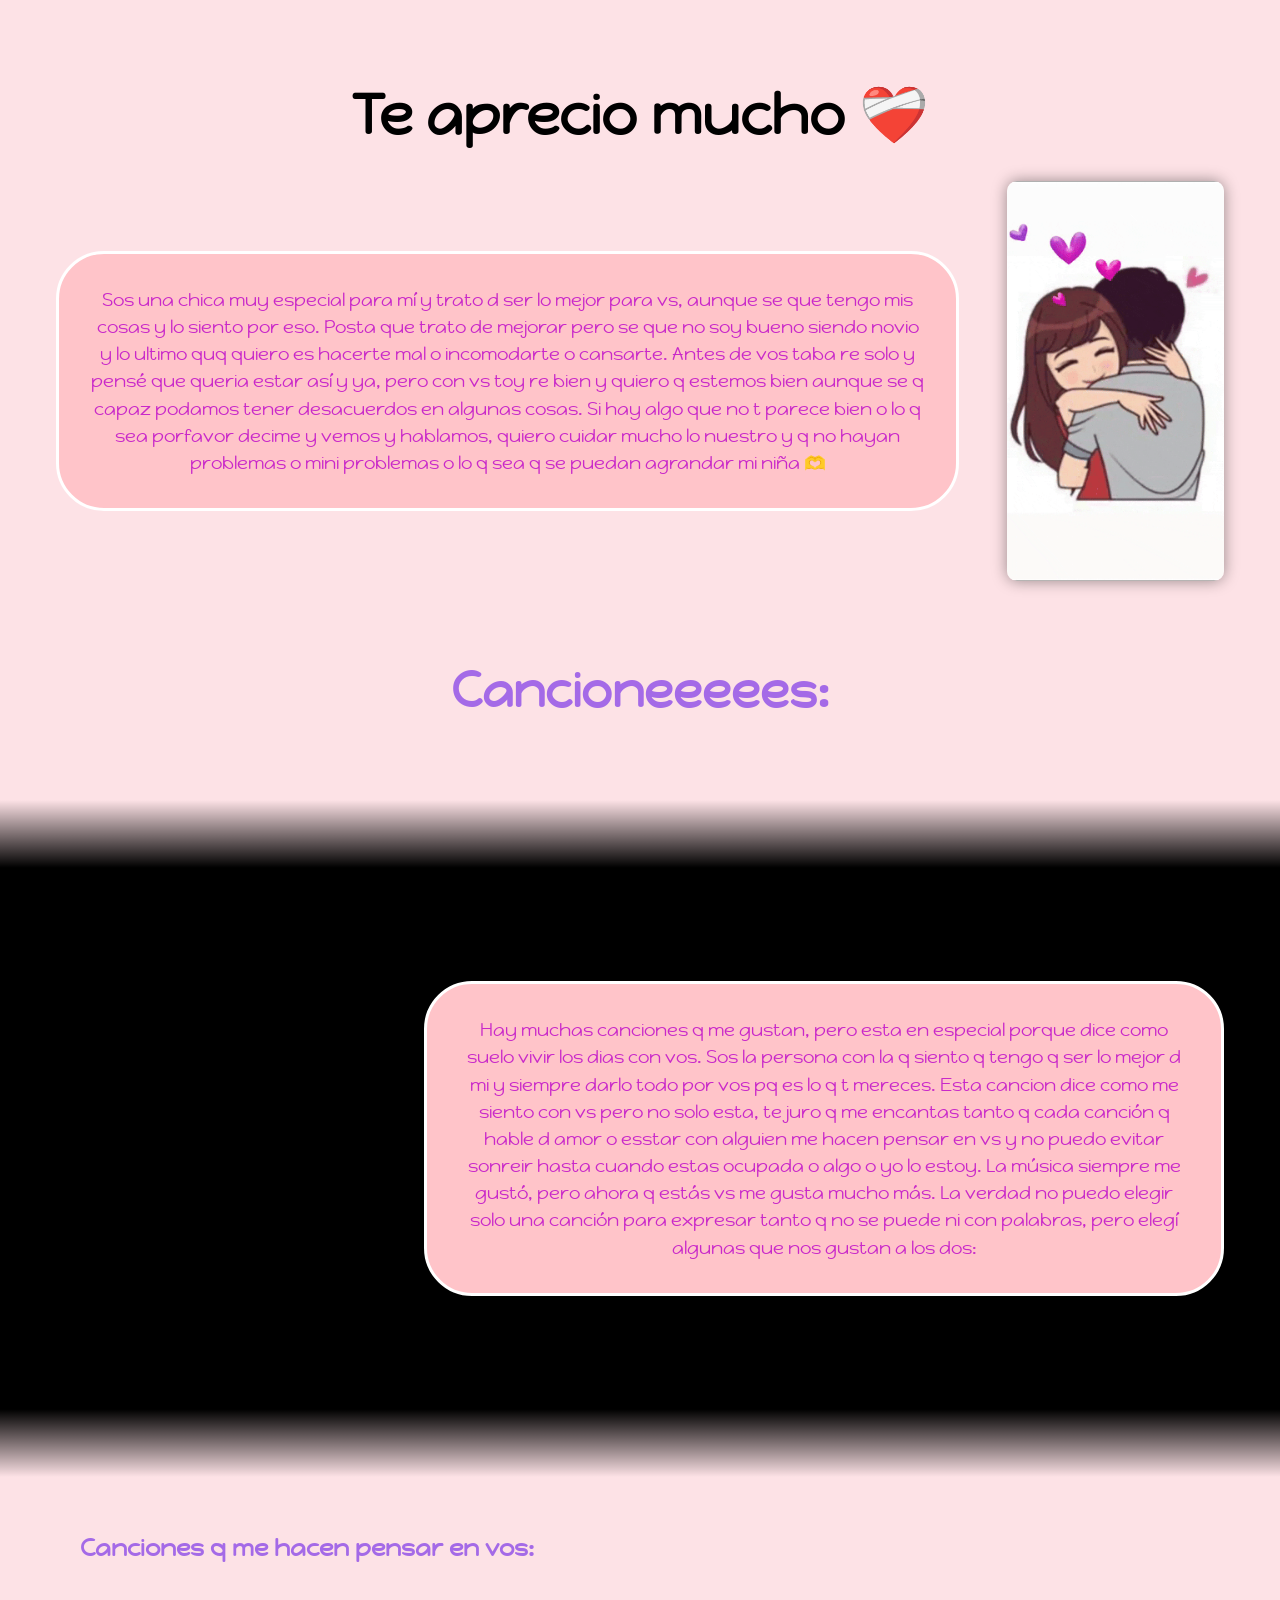
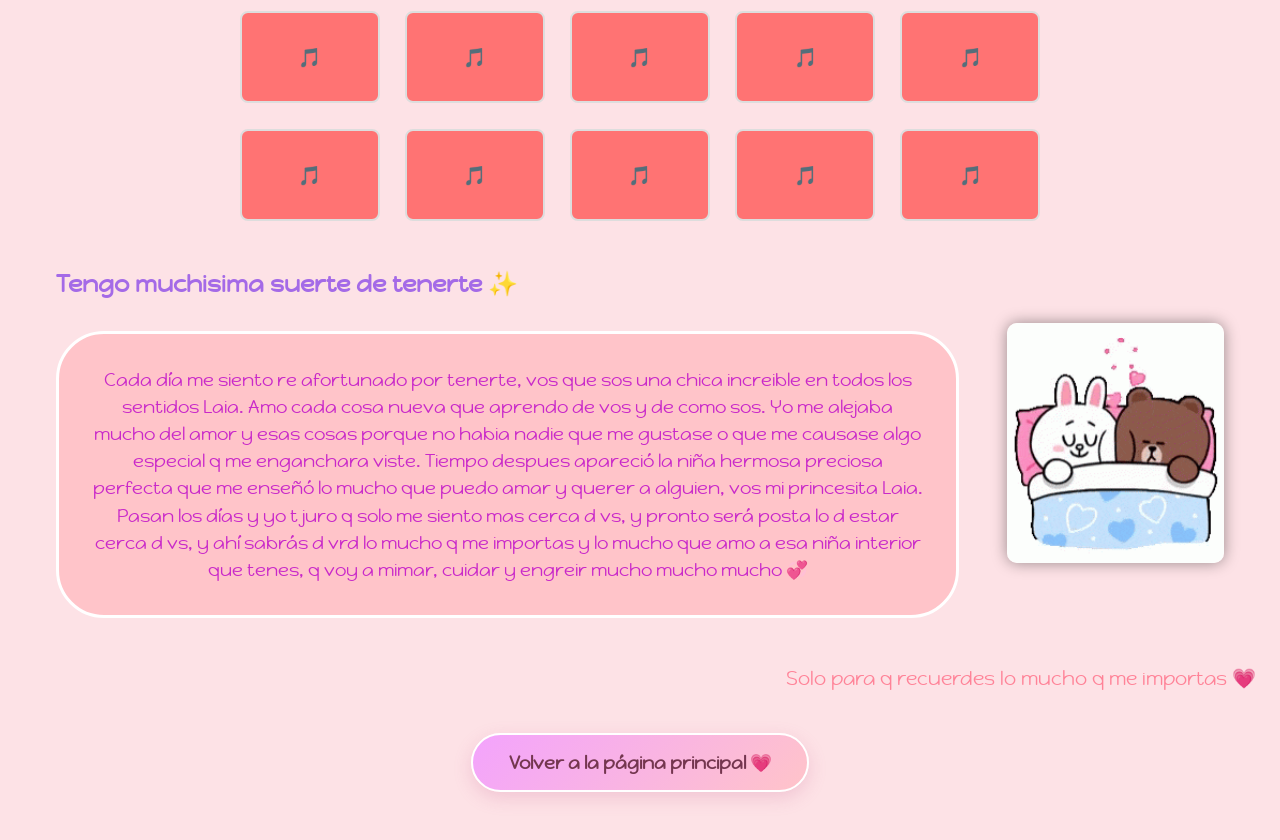
==== algo-importante.html @ eb5a2ac4 "Add files via upload" ====
<!DOCTYPE html>
<html lang="es">

<head>
    <meta charset="UTF-8">
    <meta name="viewport" content="width=device-width, initial-scale=1.0">
    <title>Algo importante para vos ❤️</title>
    <link rel="preconnect" href="https://fonts.googleapis.com">
    <link rel="preconnect" href="https://fonts.gstatic.com" crossorigin>
    <link href="https://fonts.googleapis.com/css2?family=Happy+Monkey&family=Story+Script&display=swap"
        rel="stylesheet">
    <link rel="icon" type="image/svg+xml"
        href="data:image/svg+xml,<svg xmlns=%22http://w3.org viewBox=%220 0 100 100%22><text y=%22.9em%22 font-size=%2290%22>❤️</text></svg>">
    <link rel="icon" type="image/svg+xml"
        href="data:image/svg+xml,%3Csvg xmlns='http://w3.org' viewBox='0 0 100 100'%3E%3Ctext y='.9em' font-size='90'%3E%E2%9D%A4%EF%B8%8F%3C/text%3E%3C/svg%3E">


    <link rel="apple-touch-icon"
        href="data:image/svg+xml,<svg xmlns=%22http://w3.org viewBox=%220 0 100 100%22><text y=%22.9em%22 font-size=%2290%22>❤️</text></svg>">

    <link rel="stylesheet" href="css/styles.css">
    <link rel="stylesheet" href="css/styles2.css">
    <link rel="stylesheet" href="css/responsive.css">
    <link rel="stylesheet" href="css/responsive2.css">
    <script src="js/script.js" defer></script>
</head>

<body class="inicio-completado pagina-extra">

    <div id="pantalla-intro-1" class="pantalla-intro fondo-animado-rosa pantalla-activa">
        <h1>Mi niña hermosa...</h1>
        <button class="btn-flecha" data-siguiente="pantalla-intro-2" aria-label="Continuar"><svg viewBox="0 0 24 24"
                aria-hidden="true">
                <path d="M5 12h13M13 6l6 6-6 6"></path>
            </svg></button>
        <span class="corazon-1">❤️</span>
        <span class="corazon-2">🫶</span>
        <span class="corazon-3">💘</span>
    </div>

    <div id="pantalla-intro-2" class="pantalla-intro fondo-animado-rosa pantalla-oculta">
        <h1>Hay algo q muero por preguntarte...</h1>
        <button class="btn-flecha" data-siguiente="pantalla-inicial" aria-label="Continuar"><svg viewBox="0 0 24 24"
                aria-hidden="true">
                <path d="M5 12h13M13 6l6 6-6 6"></path>
            </svg></button>
        <span class="corazon-1">❤️</span>
        <span class="corazon-2">🫶</span>
        <span class="corazon-3">💘</span>
    </div>

    <div id="pantalla-inicial" class="fondo-animado-rosa pantalla-pregunta-oculta">
        <h2 id="pregunta">¿Me darias el honor de ser mi novia? 🥺</h2>
        <picture id="lirio"></picture>
        <span class="corazon-1">❤️</span>
        <span class="corazon-2">🫶</span>
        <span class="corazon-3">💘</span>
        <div>
            <button class="btn-opcion" id="btn-escurridizo">No</button>
            <button class="btn-opcion">SIIIII</button>
        </div>
    </div>

    <main id="contenido-principal">
        <h1 id="tituloImportante">Te aprecio mucho ❤️‍🩹</h1>
        <div id="teQuiero-1">
            <div id="dedicatoria">
                <p>
                    Sos una chica muy especial para mí y trato d ser lo mejor para vs, aunque se que tengo mis cosas y
                    lo siento por eso. Posta que trato de mejorar pero se que no soy bueno siendo novio y lo ultimo quq
                    quiero es hacerte mal o incomodarte o cansarte. Antes de vos taba re solo y pensé que queria estar
                    así y ya, pero con vs toy re bien y quiero q estemos bien aunque se q capaz podamos tener
                    desacuerdos en algunas cosas. Si hay algo que no t parece bien o lo q sea porfavor decime y vemos y
                    hablamos, quiero cuidar mucho lo nuestro y q no hayan problemas o mini problemas o lo q sea q se
                    puedan agrandar mi niña 🫶
                </p>
            </div>
            <picture id="fotoDeElla" class="gifPrincipal"></picture>
        </div>
        <h2 id="tituloCanciones">Cancioneeeees:</h2>
        <div id="teQuiero-2">
            <div>
                <iframe id="cancion" data-testid="embed-iframe" style="border-radius:12px"
                    src="https://open.spotify.com/embed/track/172YRaBrecw8yp15qJhnzd?utm_source=generator&si=8e467dcd992c4ea7"
                    frameBorder="0" allowfullscreen=""
                    allow="autoplay; clipboard-write; encrypted-media; fullscreen; picture-in-picture"
                    loading="lazy"></iframe>
            </div>
            <p>
                Hay muchas canciones q me gustan, pero esta en especial porque dice como suelo vivir los dias con vos.
                Sos la persona con la q siento q tengo q ser lo mejor d mi y siempre darlo todo por vos pq es lo q t
                mereces. Esta cancion dice como me siento con vs pero no solo esta, te juro q me encantas tanto q cada
                canción q hable d amor o esstar con
                alguien me hacen pensar en vs y no puedo evitar sonreir hasta cuando estas ocupada o algo o yo lo estoy.
                La música siempre me gustó, pero ahora q estás vs me gusta mucho más. La verdad no puedo elegir solo una
                canción para expresar tanto q no se puede ni con palabras, pero elegí algunas que nos gustan a los dos:
            </p>
        </div>
        <div id="parte-2">
            <h2>Canciones q me hacen pensar en vos:</h2>
            <article id="tarjetitas" class="contenedor-tarjetas">
                <div class="tarjeta" data-info="m-1">
                    <h3>🎵</h3>
                </div>
                <div class="tarjeta" data-info="m-2">
                    <h3>🎵</h3>
                </div>
                <div class="tarjeta" data-info="m-3">
                    <h3>🎵</h3>
                </div>
                <div class="tarjeta" data-info="m-4">
                    <h3>🎵</h3>
                </div>
                <div class="tarjeta" data-info="m-5">
                    <h3>🎵</h3>
                </div>
                <div class="tarjeta" data-info="m-6">
                    <h3>🎵</h3>
                </div>
                <div class="tarjeta" data-info="m-7">
                    <h3>🎵</h3>
                </div>
                <div class="tarjeta" data-info="m-8">
                    <h3>🎵</h3>
                </div>
                <div class="tarjeta" data-info="m-9">
                    <h3>🎵</h3>
                </div>
                <div class="tarjeta" data-info="m-10">
                    <h3>🎵</h3>
                </div>
            </article>
        </div>
        <div id="parte-3">
            <div id="dedicatoria">
                <h2>Tengo muchisima suerte de tenerte ✨</h2>
                <p>
                    Cada día me siento re afortunado por tenerte, vos que sos una chica increible en todos los sentidos
                    Laia. Amo cada cosa nueva que aprendo de vos y de como sos. Yo me alejaba mucho del amor y esas
                    cosas porque no habia nadie que me gustase o que me causase algo especial q me enganchara viste.
                    Tiempo despues apareció la niña hermosa preciosa perfecta que me enseñó lo mucho que puedo amar y
                    querer a alguien, vos mi princesita Laia. Pasan los días y yo t juro q solo me siento mas cerca d
                    vs, y pronto será posta lo d estar cerca d vs, y ahí sabrás d vrd lo mucho q me importas y lo mucho
                    que amo a esa niña interior que tenes, q voy a mimar, cuidar y engreir mucho mucho mucho 💞
                </p>
            </div>
            <picture id="foto2"></picture>
        </div>
        <p id="despedida">Solo para q recuerdes lo mucho q me importas 💗</p>
        <div class="zona-boton-especial"><button class="btn-especial" id="btn-volver-principal">Volver a la página
                principal 💗</button></div>
    </main>

    <dialog id="mi-modal">
        <div class="contenido-modal">
            <h2 id="modal-titulo">Título</h2>
            <p id="modal-texto">Descripción corta del elemento seleccionado.</p>
            <img id="modal-imagen" src="" alt="Imagen descriptiva">
            <div id="modal-spotify"></div>
            <button class="btn-cerrar" id="btn-cerrar">Cerrar</button>
        </div>
    </dialog>

</body>

</html>
---- css/styles.css ----
/* 1. RESETEO PROFESIONAL RECOMENDADO */
*,
*::before,
*::after {
    box-sizing: border-box;
    margin: 0;
    padding: 0;
}

body {
    font-family: sans-serif;
    padding: 1rem;
    background-color: rgb(253, 226, 230);
    overflow-x: hidden;
    font-family: "Happy Monkey", system-ui;
    font-style: normal;
}

#lirio {
    background-image: url(../img/lirio.png);
    background-position: center;
    background-repeat: no-repeat;
    background-size: contain;
    width: 100%;
    height: 18rem;
}

#pantalla-intro-1 h1, #pantalla-intro-2 h1{
    color: white;
}

#titulo {
    text-align: center;
    font-size: 3.5rem;
    margin-top: 2rem;
    padding: 2rem;
    background-color: #f3a3fd;
    border: 3px solid #ffffff;
    border-radius: 3rem;
    color: #9C3366;
}


#parte-1 {
    display: flex;
    flex-direction: column;
    align-items: center;
    margin-top: 3.5rem;
    padding: 2rem;
    width: 100%;
    background-color: #ffc4c9;
    border: 3px solid #ffffff;
    border-radius: 3rem;
}


#parte-1 p {
    font-size: 1.5rem;
    margin-bottom: 2.5rem;
    color: rgb(164, 106, 231);
}

#parte-1 #letras {
    display: grid;
    grid-template-columns: 1fr 1.5fr 1fr;
    align-items: center;
    width: 100%;
}

#parte-1 #letraM {
    background-image: url(../img/M.png);
    background-position: center;
    background-repeat: no-repeat;
    background-size: contain;
    width: 100%;
    height: 13rem;
}

#parte-1 #letraL {
    background-image: url(../img/L.png);
    background-position: center;
    background-repeat: no-repeat;
    background-size: contain;
    width: 100%;
    height: 15rem;
}

#parte-1 #gif-1 {
    background-image: url(../img/gracias.gif);
    background-position: center;
    background-repeat: no-repeat;
    background-size: cover;
    width: 100%;
    height: 40rem;
    border-radius: 15px;
    box-shadow: 0 0px 10px rgba(0, 0, 0, 0.4);
}

#parte-2 h2 {
    margin-left: 5rem;
    margin-top: 3.5rem;
    color: rgb(164, 106, 231);
}

#parte-3 {
    display: grid;
    grid-template-columns: 5fr 1.2fr;
    grid-gap: 3rem;
    padding-left: 3.5rem;
    padding-right: 3.5rem;
    align-items: center;
}

#parte-3 h2 {
    margin-bottom: 2rem;
    color: rgb(164, 106, 231);
}

#parte-3 p {
    font-size: 1.1rem;
    line-height: 1.7rem;
    margin: auto;
    text-align: center;
    color: rgb(201, 41, 201);
    padding: 2rem;
    width: 100%;
    background-color: #ffc4c9;
    border: 3px solid #ffffff;
    border-radius: 3rem;
}

#parte-3 #fotoDeElla {
    background-image: url(../img/L-2.jpg);
    background-position: center;
    background-repeat: no-repeat;
    background-size: cover;
    height: 25rem;
    width: 100%;
    border-radius: 10px;
    box-shadow: 0 0px 15px rgba(0, 0, 0, 0.4);
}

#parte-4 {
    padding-left: 10rem;
    padding-right: 10rem;
}

#parte-4 #tituloGaleria {
    font-size: 2rem;
    margin-top: 3rem;
    margin-bottom: 2.5rem;
    text-align: center;
    color: rgb(164, 106, 231);
}

#parte-4 #galeria {
    display: grid;
    grid-template-columns: 1fr 1fr 1fr;
    grid-template-rows: 1fr 1fr 1fr;
    gap: 2rem;
    align-items: center;
}

#parte-4 div{
    font-size: 1.15rem;
    display: flex;
    flex-direction: column;
    align-items: center;
    text-align: center;
    gap: 1.5rem;
    color: rgb(143, 143, 143);
}


#flores {
    background-image: url(../img/flores.png);
    background-position: center;
    background-repeat: no-repeat;
    background-size: cover;
    height: 15rem;
    width: 100%;
    border-radius: 10px;
}

#regalitos {
    background-image: url(../img/regalitos.png);
    background-position: center;
    background-repeat: no-repeat;
    background-size: cover;
    height: 15rem;
    width: 100%;
}

#cena {
    background-image: url(../img/cena.jpg);
    background-position: center;
    background-repeat: no-repeat;
    background-size: cover;
    height: 15rem;
    width: 100%;
    border-radius: 10px;
    box-shadow: 0 0px 10px rgba(0, 0, 0, 0.4);
}

#viajar {
    background-image: url(../img/viajar.jpeg);
    background-position: center;
    background-repeat: no-repeat;
    background-size: cover;
    height: 15rem;
    width: 100%;
    border-radius: 10px;
    box-shadow: 0 0px 10px rgba(0, 0, 0, 0.4);
}

#algoUnico {
    background-image: url(../img/algounico.png);
    background-position: center;
    background-repeat: no-repeat;
    background-size: cover;
    height: 15rem;
    width: 10rem;
    border-radius: 10px;
    box-shadow: 0 0px 10px rgba(0, 0, 0, 0.4);
}

#concierto {
    background-image: url(../img/concierto.png);
    background-position: center;
    background-repeat: no-repeat;
    background-size: cover;
    height: 15rem;
    width: 20rem;
    border-radius: 10px;
    box-shadow: 0 0px 10px rgba(0, 0, 0, 0.4);
}

#apoyarnos {
    background-image: url(../img/apoyarnos.jpeg);
    background-position: center;
    background-repeat: no-repeat;
    background-size: cover;
    height: 15rem;
    width: 100%;
    border-radius: 10px;
    box-shadow: 0 0px 10px rgba(0, 0, 0, 0.4);
}

#dormir {
    background-image: url(../img/dormir.jpg);
    background-position: center;
    background-repeat: no-repeat;
    background-size: cover;
    height: 15rem;
    width: 18rem;
    border-radius: 10px;
    box-shadow: 0 0px 10px rgba(0, 0, 0, 0.4);
}

#mini {
    background-image: url(../img/mini.png);
    background-position: center;
    background-repeat: no-repeat;
    background-size: cover;
    height: 15rem;
    width: 15rem;
    border-radius: 10px;
}

#parte-4 #textoGaleria {
    margin-top: 3.5rem;
    text-align: center;
}

#textoGaleria h2 {
    margin-bottom: 1.5rem;
    color: rgb(164, 106, 231);
}

#textoGaleria p {
    margin-top: 2rem;
    margin-bottom: 4rem;
    font-size: 1.3rem;
}

#finGaleria {
    font-size: 1.8rem;
    text-align: center;
    font-weight: bold;
    color: rgb(164, 106, 231);
}

#parte-5 {
    padding-left: 3rem;
    padding-right: 3rem;
    margin-top: 3rem;
}

#parte-5 h2 {
    font-size: 1.45rem;
    padding-left: 4.5rem;
    padding-bottom: 2rem;
    color: rgb(164, 106, 231);
}

#parte-5 #poema {
    display: grid;
    grid-template-columns: 1fr 1.5fr 1fr;
    align-items: center;
    text-align: center;
}

#parte-5 #textoPoema {
    font-size: 1.2rem;
    line-height: 2rem;
    color: rgb(121, 121, 231);
}

#parte-5 #dobleFoto {
    display: flex;
    flex-direction: column;
    gap: 8rem;
    margin-left: 2rem;

}

#ftPoema-1 {
    background-image: url(../img/picture1.jpeg);
    background-position: center;
    background-repeat: no-repeat;
    background-size: cover;
    height: 33rem;
    width: 20rem;
    border-radius: 10px;
    box-shadow: 0 0px 15px rgba(0, 0, 0, 0.3);
    margin-left: auto;
    margin-right: auto;
}

#ftPoema-2 {
    background-image: url(../img/picture2.jpeg);
    background-position: center;
    background-repeat: no-repeat;
    background-size: cover;
    height: 13rem;
    width: 100%;
    border-radius: 10px;
    box-shadow: 0 0px 15px rgba(0, 0, 0, 0.3);
}

#ftPoema-3 {
    background-image: url(../img/picture3.png);
    background-position: center;
    background-repeat: no-repeat;
    background-size: cover;
    height: 14.3rem;
    width: 100%;
    border-radius: 10px;
}

#despedida {
    margin-top: 3rem;
    margin-bottom: 1.5rem;
    margin-right: 1.5rem;
    font-size: 1.2rem;
    text-align: right;
    color: rgb(255, 131, 152);
}

.fondo-animado-rosa {
    background: linear-gradient(-45deg, 
    #ff007f,
    #ff66cc,
    #ff1493,
    #ea80fc,
    #ff85a2,
    #ff0055);
    
    background-size: 400% 400%;
    
    animation: cambiarRosa 15s ease infinite;
}

@keyframes cambiarRosa {
    0% {
        background-position: 0% 50%;
    }
    50% {
        background-position: 100% 50%;
    }
    100% {
        background-position: 0% 50%;
    }
}














/* 2. PANTALLAS DE INTRODUCCIÓN */
.pantalla-intro {
    position: fixed;
    inset: 0;
    width: 100vw;
    height: 100vh;
    display: flex;
    justify-content: center;
    align-items: center;
    z-index: 30;
    opacity: 1;
    visibility: visible;
    transition: opacity 0.8s ease, visibility 0.8s ease;
}

.pantalla-intro h1 {
    font-size: 3.2rem;
    text-align: center;
    color: #333;
    padding: 0 2rem;
}

.pantalla-oculta {
    opacity: 0;
    visibility: hidden;
    pointer-events: none;
}

.pantalla-activa {
    opacity: 1;
    visibility: visible;
    pointer-events: auto;
}

.btn-flecha {
    position: absolute;
    right: 2rem;
    bottom: 2rem;
    width: 4rem;
    height: 4rem;
    padding: 0;
    margin: 0;
    border: none;
    border-radius: 50%;
    background-color: rgba(255, 255, 255, 0.9);
    color: #333;
    cursor: pointer;
    display: grid;
    place-items: center;
    box-sizing: border-box;
    line-height: 0;
    transition: transform 0.2s ease, background-color 0.2s ease;
}

.corazon-1 {
    position: absolute;
    left: 2rem;
    top: 2rem;
    width: 4rem;
    height: 4rem;
    font-size: 4rem;
    padding: 0;
    margin: 0;
    color: #333;
    display: grid;
    place-items: center;
    box-sizing: border-box;
    line-height: 0;
    transition: transform 0.2s ease, background-color 0.2s ease;
}

.corazon-2 {
    position: absolute;
    left: 2rem;
    bottom: 2rem;
    width: 4rem;
    height: 4rem;
    font-size: 4rem;
    padding: 0;
    margin: 0;
    color: #333;
    display: grid;
    place-items: center;
    box-sizing: border-box;
    line-height: 0;
    transition: transform 0.2s ease, background-color 0.2s ease;
}

.corazon-3 {
    position: absolute;
    right: 2rem;
    top: 2rem;
    width: 4rem;
    height: 4rem;
    font-size: 4rem;
    padding: 0;
    margin: 0;
    color: #333;
    display: grid;
    place-items: center;
    box-sizing: border-box;
    line-height: 0;
    transition: transform 0.2s ease, background-color 0.2s ease;
}

.btn-flecha svg {
    display: block;
    width: 1.9rem;
    height: 1.9rem;
    margin: 0;
    transform: translate(0, 0);
}

.btn-flecha svg path {
    fill: none;
    stroke: currentColor;
    stroke-width: 2;
    stroke-linecap: round;
    stroke-linejoin: round;
}


.btn-flecha:hover {
    transform: translateX(5px);
    background-color: white;
}

.pantalla-pregunta-oculta {
    opacity: 0;
    visibility: hidden;
    pointer-events: none;
}

/* 2. PANTALLA INICIAL (TELÓN QUE SE DESVANECE) */

#pantalla-inicial {
    position: fixed;
    top: 0;
    left: 0;
    width: 100vw;
    height: 100vh;
    background-color: rgb(253, 174, 186);
    display: flex;
    flex-direction: column;
    justify-content: center;
    align-items: center;
    z-index: 10;
    /* Se posiciona encima de la cuadrícula */

    /* Animación fluida de desvanecimiento */
    transition: opacity 0.6s ease, visibility 0.6s ease;
}

/* Clase de JS para activar el desvanecimiento */
#pantalla-inicial.desvanecido {
    opacity: 0;
    visibility: hidden;
}

#pantalla-inicial h2 {
    font-size: 3.2rem;
    margin-bottom: 1rem;
    color: white;
}

.btn-opcion {
    padding: 1rem 2rem;
    margin: 0 0.6rem;
    font-size: 1.2rem;
    cursor: pointer;
    border: none;
    border-radius: 6px;
    background-color: #007bff;
    color: white;
    transition: background-color 0.2s ease;
}

.btn-opcion:hover {
    background-color: #0056b3;
}

/* Permite que el botón cambie de posición libremente en la pantalla */
#btn-escurridizo.esquivando {
    position: absolute;
    transition: left 0.15s ease, top 0.15s ease;
    /* Movimiento fluido pero rápido */
}



/* 3. ESTRUCTURA FIJA EN CUADRÍCULA 2X2 */
.contenedor-tarjetas {
    display: grid;
    grid-template-columns: repeat(2, 1fr);
    /* 2 columnas exactas */
    gap: 1.6rem;
    max-width: 800px;
    margin: 3rem auto 3rem auto;
}

.tarjeta {
    background-color: #ffffff;
    border: 2px solid #ddd;
    border-radius: 8px;
    padding: 2rem;
    text-align: center;
    cursor: pointer;
    transition: transform 0.2s ease, box-shadow 0.2s ease;
}

.tarjeta:hover {
    transform: translateY(-5px);
    box-shadow: 0 5px 15px rgba(0, 0, 0, 0.1);
}

/* 4. VENTANA MODAL (RECTÁNGULO CENTRAL ANIMADO) */
dialog {
    border: none;
    border-radius: 0.8rem;
    padding: 1.9rem;
    max-width: 31.25rem;
    width: 90%;
    margin: auto;
    /* Centrado automático vertical y horizontal */
    box-shadow: 0 10px 30px rgba(0, 0, 0, 0.3);

    /* Configuración para animar transiciones de estados discretos (display) */
    transition: display 0.4s allow-discrete, overlay 0.4s allow-discrete, opacity 0.4s ease;
    opacity: 0;
}

dialog[open] {
    opacity: 1;
}

.contenido-modal {
    display: flex;
    flex-direction: column;
    align-items: center;
    gap: 1rem;
    text-align: center;
}

.contenido-modal img {
    max-width: 100%;
    height: auto;
    border-radius: 6px;
}

#modal-titulo {
    font-size: 1.7rem;
    color: rgb(164, 106, 231);
}

#modal-texto {
    font-size: 1.2rem;
}

#modal-spotify{
    height: 352px;
    width: 80%;
}

.btn-cerrar {
    padding: 0.5rem 1rem;
    background-color: #ff4757;
    color: white;
    border: none;
    border-radius: 4px;
    cursor: pointer;
}

/* 5. FONDO OSCURO DE DETRÁS (BACKDROP) CON ANIMACIÓN SUAVE */
dialog::backdrop {
    background-color: rgba(0, 0, 0, 0);
    backdrop-filter: blur(0px);
    transition: display 0.4s allow-discrete, overlay 0.4s allow-discrete, background-color 0.4s ease, backdrop-filter 0.4s ease;
}

dialog[open]::backdrop {
    background-color: rgba(0, 0, 0, 0.6);
    /* Transparencia oscura al 60% */
    backdrop-filter: blur(3px);
    /* Difumina ligeramente los elementos de atrás */
}

/* Regla que marca el punto inicial exacto antes de que el modal se muestre */
@starting-style {
    dialog[open] {
        opacity: 0;
    }

    dialog[open]::backdrop {
        background-color: rgba(0, 0, 0, 0);
        backdrop-filter: blur(0px);
    }
}

body.inicio-bloqueado #contenido-principal {
    opacity: 0;
    visibility: hidden;
    pointer-events: none;
}

body.inicio-completado #contenido-principal {
    opacity: 1;
    visibility: visible;
    pointer-events: auto;
    transition: opacity 0.6s ease, visibility 0.6s ease;
}

.carrusel-contenedor {
    width: 100%;
    height: 14.3rem;
    overflow: hidden;
    position: relative;
    border-radius: 10px;
    box-shadow: 0 0 15px rgba(0, 0, 0, 0.3);
}

.carrusel-pista {
    display: flex;
    width: 200%;
    height: 100%;
    transition: transform 1s cubic-bezier(0.25, 1, 0.5, 1);
}

.carrusel-imagen {
    width: 50% !important;
    height: 100% !important;
    flex: 0 0 50%;
    background-position: center;
    background-repeat: no-repeat;
    background-size: cover;
    border-radius: 0;
}

#ftPoema-2 {
    background-image: url(../img/picture2.jpeg);
}

#ftPoema-3 {
    background-image: url(../img/inicial.png);
}

#cadena {
    font-size: 1.5rem;
    font-weight: 800;
}

.zona-boton-especial {
    display: flex;
    justify-content: center;
    align-items: center;
    width: 100%;
    padding: 1.2rem 1rem 3rem;
}

.btn-especial {
    display: inline-flex;
    justify-content: center;
    align-items: center;
    padding: 1rem 2.2rem;
    border: 2px solid #fff;
    border-radius: 999px;
    background: linear-gradient(135deg, #f3a3fd, #ffc4c9);
    color: #74364f;
    font-family: "Happy Monkey", system-ui;
    font-size: 1.1rem;
    font-weight: 700;
    box-shadow: 0 6px 18px rgba(201, 94, 147, .22);
    cursor: pointer;
    transition: transform .25s ease, box-shadow .25s ease, filter .25s ease;
}

.btn-especial:hover {
    transform: translateY(-3px) scale(1.025);
    box-shadow: 0 10px 24px rgba(201, 94, 147, .3);
    filter: saturate(1.08);
}

.btn-especial:focus-visible {
    outline: 3px solid #a46ae7;
    outline-offset: 4px;
}

body {
    opacity: 0;
    transition: opacity .5s ease;
}

body.pagina-visible {
    opacity: 1;
}

body.pagina-saliendo {
    opacity: 0;
    pointer-events: none;
}

.pagina-extra .pantalla-intro,
.pagina-extra #pantalla-inicial {
    display: none !important;
}

.pagina-extra #contenido-principal {
    opacity: 1;
    visibility: visible;
    pointer-events: auto;
}

#modal-spotify {
    width: 80%;
    margin-top: 20px;
}

#modal-spotify iframe {
    display: block;
    width: 100%;
    height: 352px;
    border: none;
    border-radius: 12px;
}
---- css/styles2.css ----
body {
    padding: 0;
 }
 
 #tituloImportante {
    text-align: center;
    font-size: 3.5rem;
    margin-top: 5rem;
    margin-bottom: 2rem;
}

#teQuiero-1 {
    display: grid;
    grid-template-columns: 5fr 1.2fr;
    grid-gap: 3rem;
    padding-left: 3.5rem;
    padding-right: 3.5rem;
    align-items: center;
}

#teQuiero-1 p {
    margin-top: 3.5rem;
    font-size: 1.1rem;
    line-height: 1.7rem;
    margin: auto;
    text-align: center;
    color: rgb(201, 41, 201);
    padding: 2rem;
    width: 100%;
    background-color: #ffc4c9;
    border: 3px solid #ffffff;
    border-radius: 3rem;
}

#teQuiero-1 #fotoDeElla {
    background-image: url(../img/gif-teQuiero-1.gif);
    background-position: center;
    background-repeat: no-repeat;
    background-size: cover;
    height: 25rem;
    width: 100%;
    border-radius: 10px;
    box-shadow: 0 0px 15px rgba(0, 0, 0, 0.4);
}

#teQuiero-2 {
    display: grid;
    grid-template-columns: 2fr 5fr;
    grid-gap: 3rem;
    padding-left: 3.5rem;
    padding-right: 3.5rem;
    align-items: center;
    margin-top: 5rem;
    padding-top: 10rem;
    padding-bottom: 10rem;
    background: linear-gradient(to bottom,
            rgba(0, 0, 0, 0) 0%,
            rgba(0, 0, 0, 1) 10%,
            rgba(0, 0, 0, 1) 90%,
            rgba(0, 0, 0, 0) 100%
        );

}

#teQuiero-2 p {
    margin-top: 3.5rem;
    font-size: 1.1rem;
    line-height: 1.7rem;
    margin: auto;
    text-align: center;
    color: rgb(201, 41, 201);
    padding: 2rem;
    width: 100%;
    background-color: #ffc4c9;
    border: 3px solid #ffffff;
    border-radius: 3rem;
}

#teQuiero-2 #cancion {
    height: 352px;
    width: 100%;
    margin: 0;
}

.contenedor-tarjetas {
    display: grid;
    grid-template-columns: repeat(5, 1fr);
    gap: 1.6rem;
    max-width: 800px;
    margin: 3rem auto 3rem auto;
}

.tarjeta {
    background-color: #ff7373;
    border: 2px solid #ddd;
    border-radius: 8px;
    padding: 2rem;
    text-align: center;
    cursor: pointer;
    transition: transform 0.2s ease, box-shadow 0.2s ease;
}

dialog {
    border: none;
    border-radius: 0.8rem;
    padding: 1.5rem;
    max-width: 31.25rem;
    width: 90%;
    margin: auto;
    box-shadow: 0 10px 30px rgba(0, 0, 0, 0.3);
    transition: display 0.4s allow-discrete, overlay 0.4s allow-discrete, opacity 0.4s ease;
    opacity: 0;
    background-color: #fec9c9;
}

.contenido-modal {
    display: flex;
    flex-direction: column;
    align-items: center;
    gap: 1rem;
    text-align: center;
}

.contenido-modal img {
    max-width: 100%;
    height: auto;
    border-radius: 6px;
}

#modal-titulo {
    font-size: 1.7rem;
    color: rgb(164, 106, 231);
}

#modal-texto {
    font-size: 1.2rem;
}

#foto2 {
    background-image: url(../img/ositos-cama.gif);
    background-position: center;
    background-repeat: no-repeat;
    background-size: cover;
    height: 15rem;
    width: 100%;
    border-radius: 10px;
    box-shadow: 0 0px 15px rgba(0, 0, 0, 0.4);
}

#tituloCanciones{
    font-size: 3rem;
    text-align: center;
    color: rgb(164, 106, 231);
    margin-top: 5rem;
}
---- css/responsive.css ----
@media (max-width: 768px) {

    .pantalla-intro h1 {
        font-size: 2rem;
    }

    .btn-flecha {
        right: 1.2rem;
        bottom: 1.2rem;
        width: 3.5rem;
        height: 3.5rem;
        padding: 0;
    }

    .btn-flecha svg {
        width: 1.7rem;
        height: 1.7rem;
    }

    body {
        padding: 0.4rem;
    }

    #pantalla-inicial h2 {
        font-size: 1.8rem;
        text-align: center;
        padding: 0 1rem;
        margin-bottom: 2rem;
    }

    #lirio {
        height: 12rem;
        margin-bottom: 2rem;
    }

    #titulo {
        font-size: 2.2rem;
        margin-top: 2rem;
        padding: 0 0.5rem;
        padding-top: 1rem;
        padding-bottom: 1rem;
    }

    #tituloImportante {
        font-size: 2rem;
        margin-top: 2rem;
        padding: 0 0.5rem;
        padding-top: 1rem;
        padding-bottom: 1rem;
    }

    #parte-1 {
        padding: 1.5rem 0.5rem;
        border-radius: 1.5rem;
        margin-top: 2rem;
    }

    #parte-1 p {
        font-size: 1.1rem;
        text-align: center;
        margin-bottom: 1.5rem;
    }

    #parte-1 #letras {
        display: flex;
        flex-direction: column;
        gap: 1rem;
    }

    #parte-1 #letraM, #parte-1 #letraJ {
        height: 7rem;
    }

    #parte-1 #gif-1 {
        height: 18rem;
    }

    #parte-2 h2 {
        margin-left: 0;
        text-align: center;
        font-size: 1.5rem;
        margin-top: 2.5rem;
    }

    .contenedor-tarjetas {
        grid-template-columns: repeat(2, 1fr);
        gap: 0.8rem;
        padding: 0 0.2rem;
    }

    .tarjeta {
        padding: 1.2rem 0.2rem;
    }

    #parte-3 {
        display: flex;
        flex-direction: column-reverse;
        padding-left: 0.5rem;
        padding-right: 0.5rem;
        gap: 1.5rem;
        margin-top: 2.5rem;
    }

    #parte-3 h2 {
        text-align: center;
        margin-bottom: 1.5rem;
    }

    #parte-3 p {
        font-size: 1.2rem;
        line-height: 1.5rem;
    }

    #parte-3 #fotoDeElla {
        height: 28rem; 
        width: 85%;    
        margin: 0 auto; 
    }

    #teQuiero-1 {
        display: flex;
        flex-direction: column-reverse;
        padding-left: 0.5rem;
        padding-right: 0.5rem;
        gap: 1.5rem;
        margin-top: 2.5rem;
    }

    #teQuiero-1 h2 {
        text-align: center;
        margin-bottom: 1rem;
    }

    #teQuiero-1 p {
        font-size: 1rem;
        line-height: 1.5rem;
    }

    #teQuiero-1 #fotoDeElla {
        height: 20rem; 
        width: 70%;    
        margin: 0 auto; 
    }

    #tituloCanciones {
        font-size: 2.2rem;
        margin-top: 3rem;
    }

    #teQuiero-2 {
        display: flex;
        flex-direction: column;
        padding-left: 0.5rem;
        padding-right: 0.5rem;
        gap: 1.5rem;
        margin-top: 3rem;
        padding-top: 6rem;
        padding-bottom: 6rem;
        background: linear-gradient(to bottom,
            rgba(0, 0, 0, 0) 0%,
            rgba(0, 0, 0, 1) 7%,
            rgba(0, 0, 0, 1) 93%,
            rgba(0, 0, 0, 0) 100%
        );
    }

    #teQuiero-2 h2 {
        text-align: center;
        margin-bottom: 1rem;
    }

    #teQuiero-2 p {
        font-size: 1rem;
        line-height: 1.5rem;
        padding: 1rem;
    }

    #teQuiero-2 div {
        width: 80%;
        display: flex;
        justify-content: center;
    }

    #teQuiero-2 #cancion {
        width: 100%;
        height: 352px;
        border: none;
        border-radius: 12px;
    }

    #parte-4 {
        padding-left: 0.2rem;
        padding-right: 0.2rem;
    }

    #parte-4 #tituloGaleria {
        font-size: 1.5rem;
        margin-top: 2.5rem;
    }

    #parte-4 #galeria {
        grid-template-columns: repeat(3, 1fr);
        gap: 0.5rem;
    }

    #parte-4 div {
        font-size: 0.75rem;
        gap: 0.5rem;
    }

    #flores, #regalitos, #cena, #viajar, #algoUnico, #concierto, #apoyarnos, #dormir, #mini {
        height: 6rem; 
        width: 100%;
    }

    #textoGaleria p {
        font-size: 1.1rem;
        margin-bottom: 2.5rem;
    }

    #finGaleria {
        font-size: 1.3rem;
    }

    #parte-5 {
        padding-left: 0.5rem;
        padding-right: 0.5rem;
    }

    #parte-5 h2 {
        padding-left: 0;
        text-align: center;
        font-size: 1.5rem;
    }

    #parte-5 #poema {
        display: flex;
        flex-direction: column;
        align-items: center;
        gap: 1.5rem;
    }

    #ftPoema-1 {
        height: 22rem; 
        width: 90%;
        margin: 0 auto;
    }

    #parte-5 #textoPoema {
        font-size: 0.95rem; 
        line-height: 1.7rem;
        text-align: center;
        margin: 1rem 0;
    }

    .carrusel-contenedor {
        width: 90%;
        height: 13rem;
        margin: 0 auto;
    }
    
    .carrusel-pista {
        width: 200%;
    }
    
    .carrusel-imagen {
        width: 50% !important;
        flex: 0 0 50%;
        box-shadow: none;
    }

    #despedida {
        text-align: center;
        margin-right: 0;
        font-size: 1.1rem;
        margin-top: 2rem;
    }

    dialog {
        width: 95%;
        padding: 1.2rem;
    }
}

@media (max-width: 768px) {
    .zona-boton-especial {
        padding: 1rem .5rem 2rem;
    }

    .btn-especial {
        max-width: 100%;
        padding: .9rem 1.3rem;
        font-size: 1rem;
    }
}
---- css/responsive2.css ----
body {
    padding: 0;
}

@media (max-width: 768px) {
    #parte-3 {
        display: flex;
        flex-direction: column;
        padding-left: 0.5rem;
        padding-right: 0.5rem;
        gap: 1.5rem;
        margin-top: 2.5rem;
    }

    #parte-3 p {
        font-size: 1rem;
        line-height: 1.5rem;
    }
}
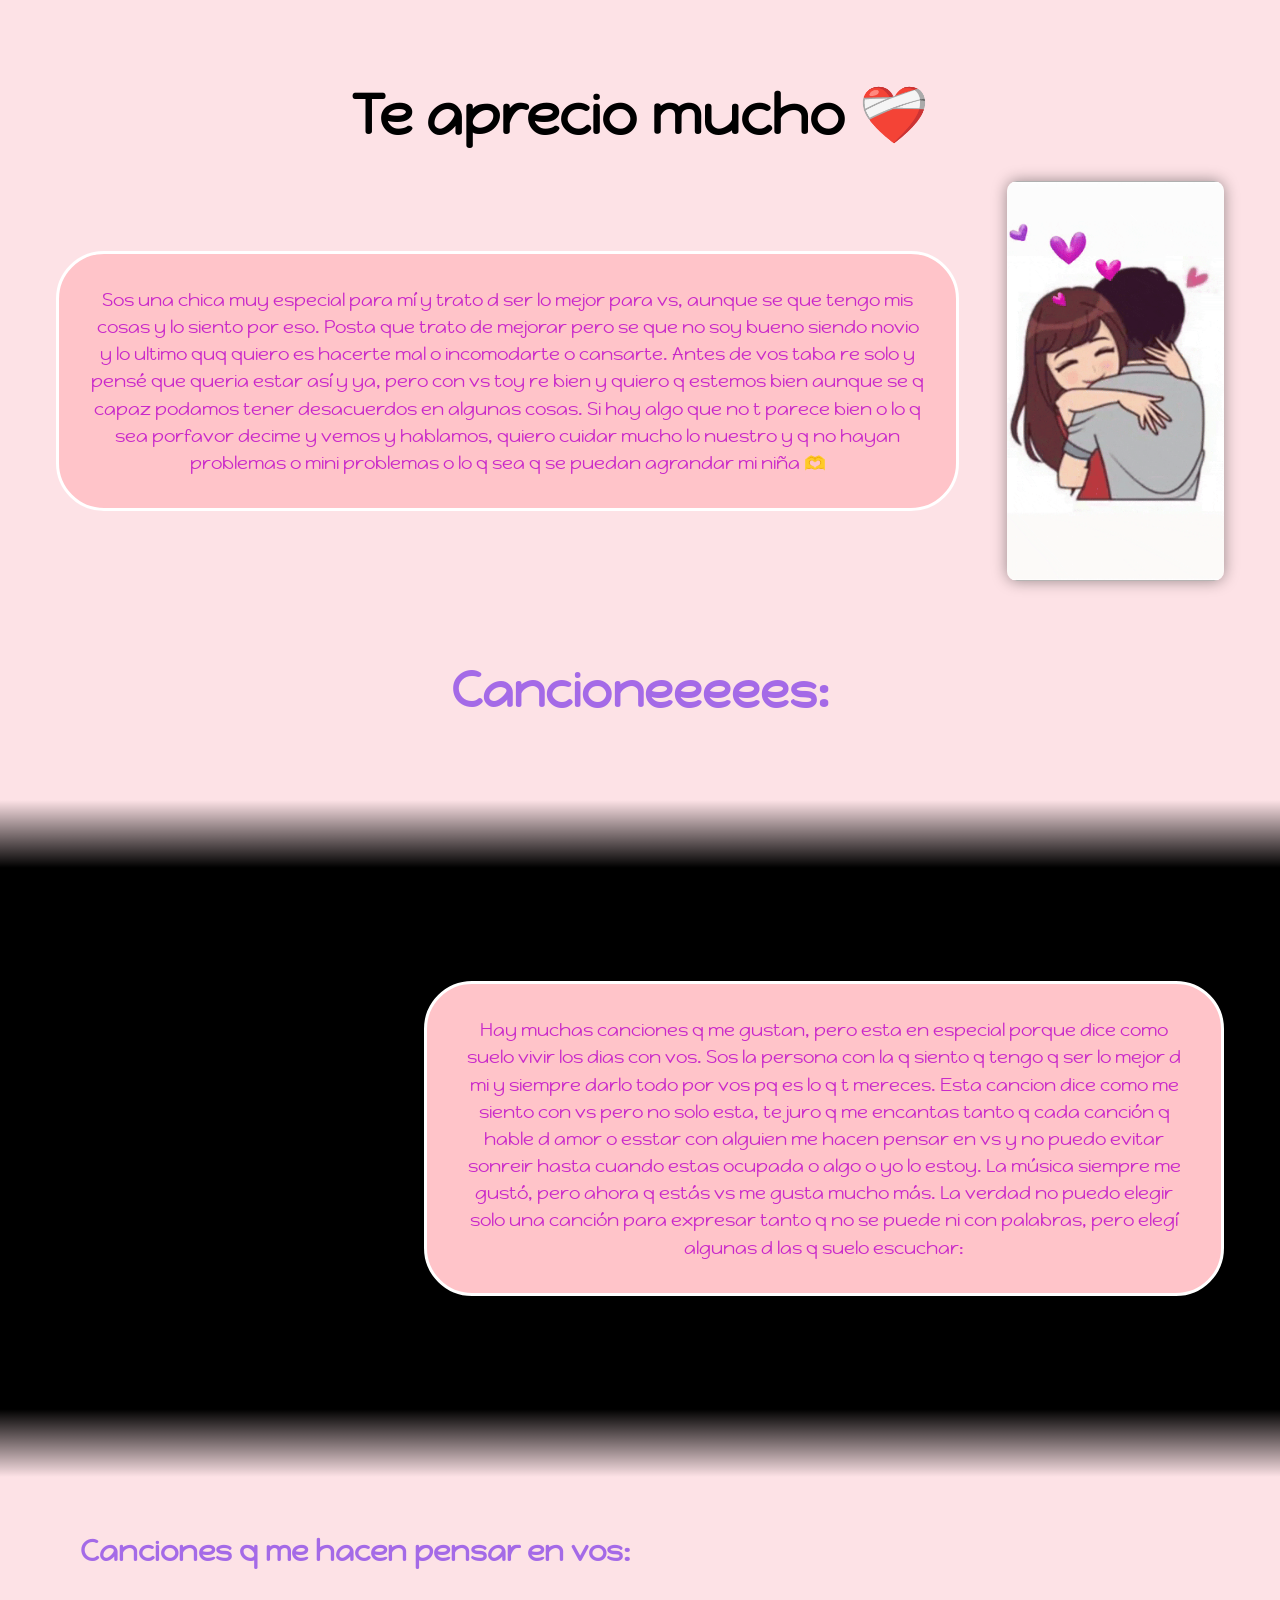
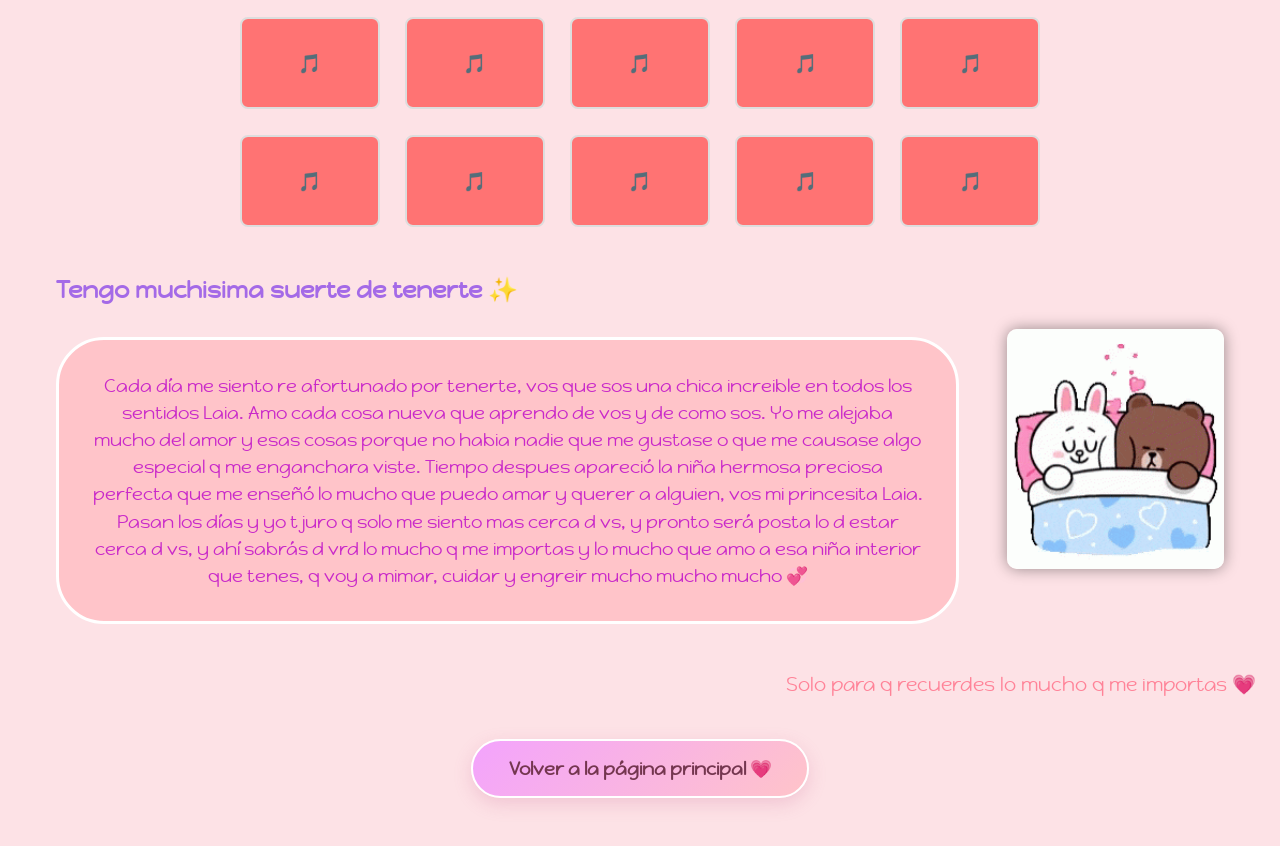
==== commit fc43ab91: "Update algo-importante.html" ====
--- a/algo-importante.html
+++ b/algo-importante.html
@@ -93,7 +93,7 @@
                 canción q hable d amor o esstar con
                 alguien me hacen pensar en vs y no puedo evitar sonreir hasta cuando estas ocupada o algo o yo lo estoy.
                 La música siempre me gustó, pero ahora q estás vs me gusta mucho más. La verdad no puedo elegir solo una
-                canción para expresar tanto q no se puede ni con palabras, pero elegí algunas que nos gustan a los dos:
+                canción para expresar tanto q no se puede ni con palabras, pero elegí algunas d las q suelo escuchar:
             </p>
         </div>
         <div id="parte-2">
@@ -163,4 +163,4 @@
 
 </body>
 
-</html>+</html>
--- a/css/styles.css
+++ b/css/styles.css
@@ -82,7 +82,7 @@
     background-repeat: no-repeat;
     background-size: contain;
     width: 100%;
-    height: 15rem;
+    height: 18rem;
 }
 
 #parte-1 #gif-1 {
@@ -828,4 +828,4 @@
     height: 352px;
     border: none;
     border-radius: 12px;
-}+}
--- a/css/styles2.css
+++ b/css/styles2.css
@@ -152,4 +152,12 @@
     text-align: center;
     color: rgb(164, 106, 231);
     margin-top: 5rem;
-}+}
+
+#parte-2 h2 {
+    font-size: 1.8rem;
+}
+
+#dedicatoria h2 {
+    font-size: 1.5rem;
+}
--- a/css/responsive.css
+++ b/css/responsive.css
@@ -68,8 +68,13 @@
         gap: 1rem;
     }
 
-    #parte-1 #letraM, #parte-1 #letraJ {
+    #parte-1 #letraM {
         height: 7rem;
+    }
+
+   
+    #parte-1 #letraL {
+        height: 10rem;
     }
 
     #parte-1 #gif-1 {
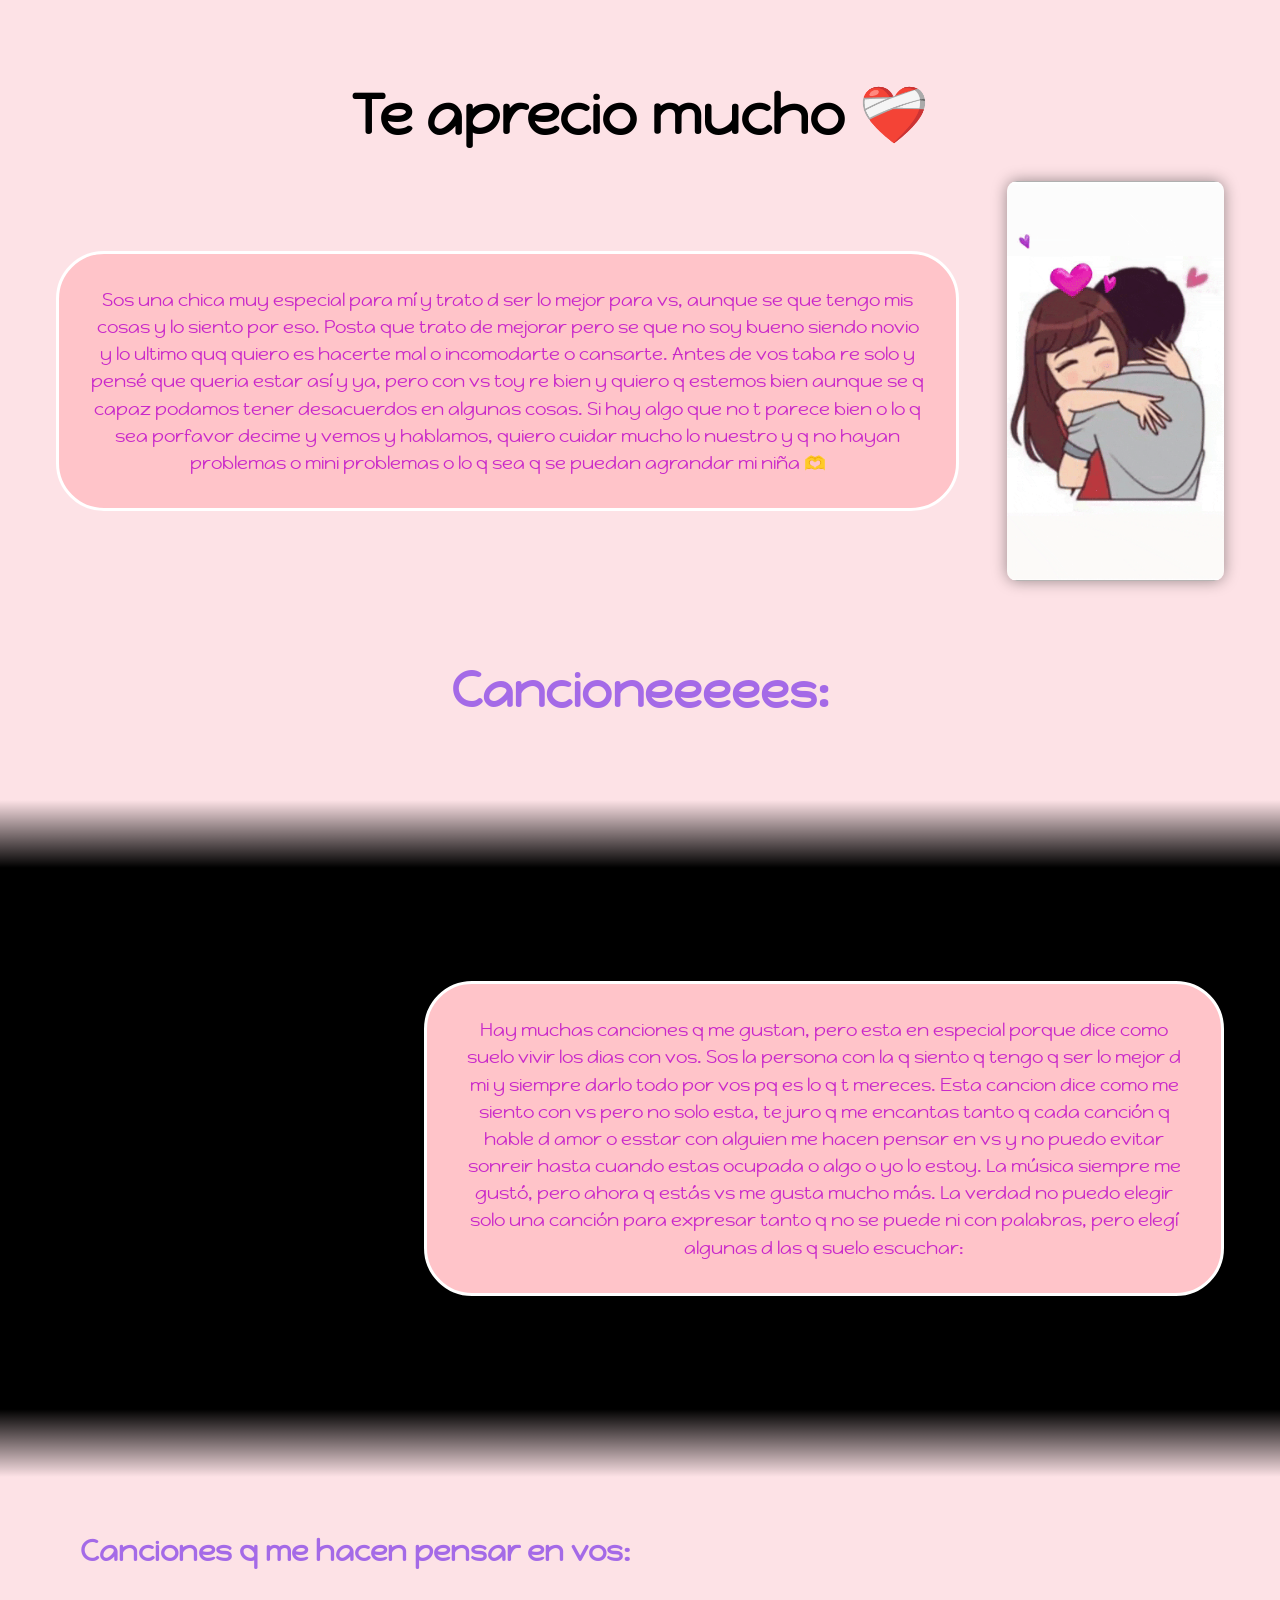
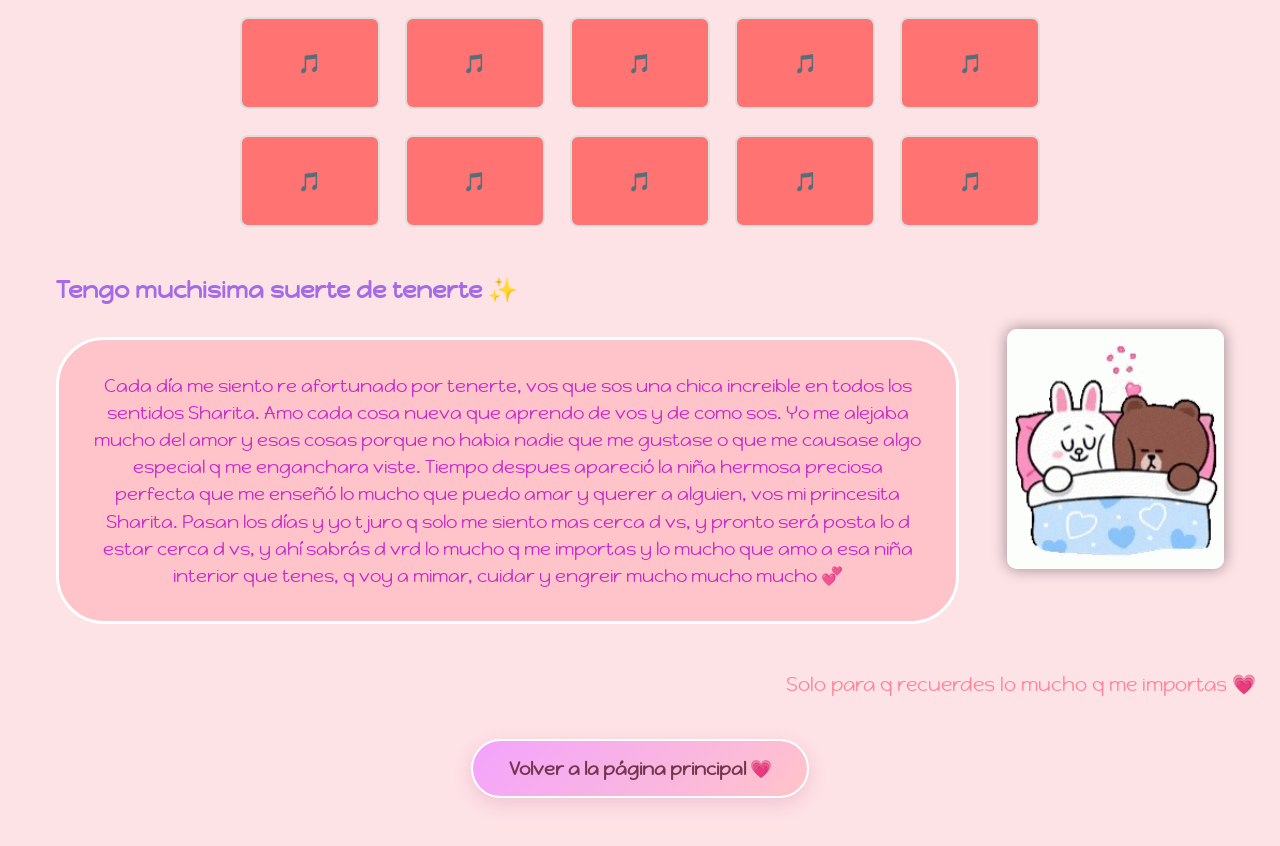
==== commit 6a283f9b: "Update algo-importante.html" ====
--- a/algo-importante.html
+++ b/algo-importante.html
@@ -136,10 +136,10 @@
                 <h2>Tengo muchisima suerte de tenerte ✨</h2>
                 <p>
                     Cada día me siento re afortunado por tenerte, vos que sos una chica increible en todos los sentidos
-                    Laia. Amo cada cosa nueva que aprendo de vos y de como sos. Yo me alejaba mucho del amor y esas
+                    Sharita. Amo cada cosa nueva que aprendo de vos y de como sos. Yo me alejaba mucho del amor y esas
                     cosas porque no habia nadie que me gustase o que me causase algo especial q me enganchara viste.
                     Tiempo despues apareció la niña hermosa preciosa perfecta que me enseñó lo mucho que puedo amar y
-                    querer a alguien, vos mi princesita Laia. Pasan los días y yo t juro q solo me siento mas cerca d
+                    querer a alguien, vos mi princesita Sharita. Pasan los días y yo t juro q solo me siento mas cerca d
                     vs, y pronto será posta lo d estar cerca d vs, y ahí sabrás d vrd lo mucho q me importas y lo mucho
                     que amo a esa niña interior que tenes, q voy a mimar, cuidar y engreir mucho mucho mucho 💞
                 </p>
